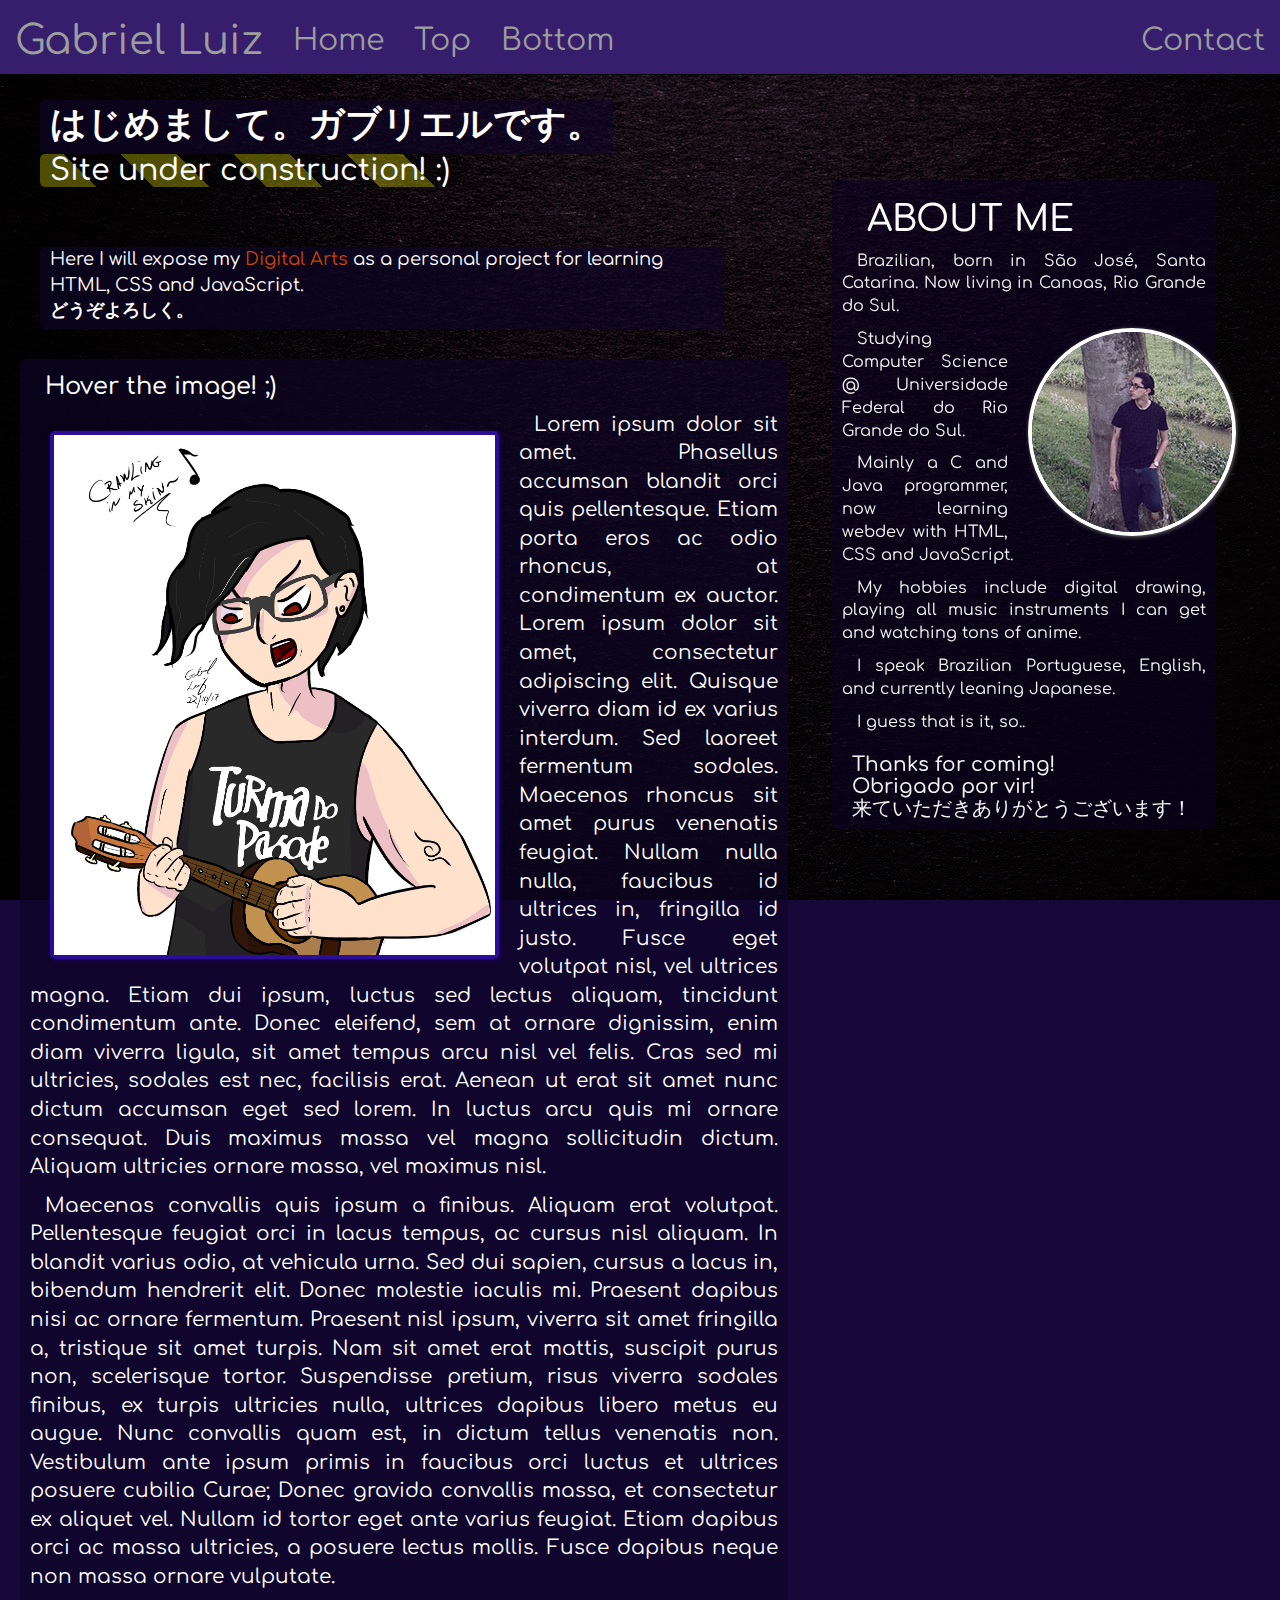
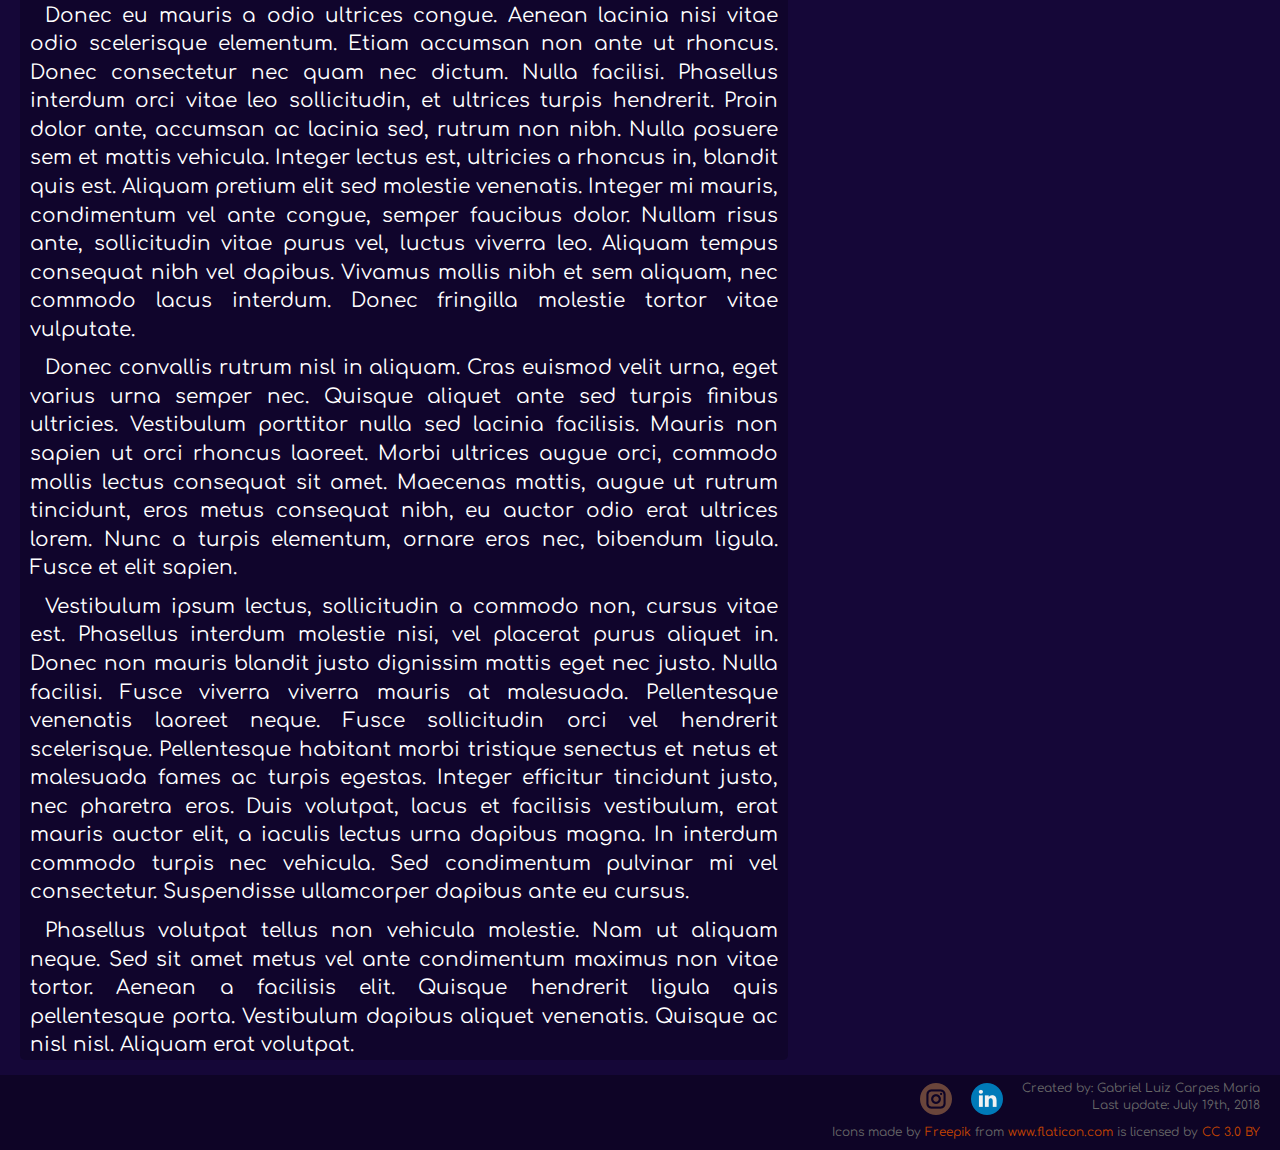
==== index.html @ d1d3d1ab "Added fade in to divs Added custom "Error 404" page Added scrolling effect to navbar buttons Added t" ====
<!DOCTYPE html>
<html>
<head id="top">
    <meta charset="utf-8"/>
    <title>Digital Art</title>
    <link rel="icon" href="images/wacom.png"/>
    <link rel="stylesheet" type="text/css" href="css/bootstrap.min.css"/>
    <link rel="stylesheet" type="text/css" href="css/estilo.css"/>
    <link href="https://fonts.googleapis.com/css?family=Comfortaa" rel="stylesheet">
    <script src="js/jquery-3.3.1.js"></script>
    <script src="js/jscript.js"></script>
</head>
<body>
  <nav class="nav navbar navbar-inverse navbar-fixed-top" role="navigation">
    <div class="container-fluid">
      <div class="navbar-header">
        <a class="navbar-brand" href="http://github.com/gabrielluizcm" target="_blank">Gabriel Luiz</a>
      </div>
      <ul class="nav navbar-nav">
        <li class="nav-item"><a href="index.html">Home</a></li>
        <li class="nav-item"><a href="#top">Top</a></li>
        <li class="nav-item"><a href="#footer">Bottom</a></li>
      </ul>
      <ul class="nav navbar-nav navbar-right">
        <li><a href="contact.html" target="_blank">Contact</a></li>
      </ul>
    </div>
  </nav>
    <div id="header">
    <h1><p><label title="Nice to meet you. I'm Gabriel.">はじめまして。ガブリエルです。</label></p></h1>
    <h2><p id="header">Site under construction! :)</p></h2>
        <main>
             <p>Here I will expose my <a href="https://en.wikipedia.org/wiki/Digital_art" title="Digital Art on Wikipedia" target="_blank">Digital Arts</a> as a personal project for learning HTML, CSS and JavaScript.<br/>
             <label title="Nice to meet you.">どうぞよろしく。</label></p>
        </main>
    </div>
    <div id="about">
        <h1>ABOUT ME</h1>
        <p>Brazilian, born in São José, Santa Catarina. Now living in Canoas, Rio Grande do Sul.</p>
        <figure>
            <img src="images/aboutme.jpg" alt="" align="right"/>
        </figure>
        <p>Studying Computer Science @ Universidade Federal do Rio Grande do Sul.</p>
        <p>Mainly a C and Java programmer, now learning webdev with HTML, CSS and JavaScript.</p>
        <p>My hobbies include digital drawing, playing all music instruments I can get and watching tons of anime.</p>
        <p>I speak Brazilian Portuguese, English, and currently leaning Japanese.</p>
        <p>I guess that is it, so..</p>
        <p><h2>Thanks for coming!<br/>
            Obrigado por vir!<br/>
            来ていただきありがとうございます！</h2></p>
    </div>
    <div id="body">
        <h3>Hover the image! ;)</h3>
        <div>
        <a href="#"><figure class="bodyimages">
            <img src="images/cavaco60.jpg" alt=""/>
            <figcaption>This is my favorite one, although I still don't know how to draw bodies the right way, I feel like it really describes me. I usually wear black or greyscale clothes, but I really am the funny guy of the group who plays heavier songs like Linkin Park with samba rhythm and always makes "dad jokes". Also I have more tattoos now than on the image. And more ear piercings too.</figcaption>
        </figure></a>
        </div>
        <p>Lorem ipsum dolor sit amet. Phasellus accumsan blandit orci quis pellentesque. Etiam porta eros ac odio rhoncus, at condimentum ex auctor. Lorem ipsum dolor sit amet, consectetur adipiscing elit. Quisque viverra diam id ex varius interdum. Sed laoreet fermentum sodales. Maecenas rhoncus sit amet purus venenatis feugiat. Nullam nulla nulla, faucibus id ultrices in, fringilla id justo. Fusce eget volutpat nisl, vel ultrices magna. Etiam dui ipsum, luctus sed lectus aliquam, tincidunt condimentum ante. Donec eleifend, sem at ornare dignissim, enim diam viverra ligula, sit amet tempus arcu nisl vel felis. Cras sed mi ultricies, sodales est nec, facilisis erat. Aenean ut erat sit amet nunc dictum accumsan eget sed lorem. In luctus arcu quis mi ornare consequat. Duis maximus massa vel magna sollicitudin dictum. Aliquam ultricies ornare massa, vel maximus nisl.</p>

        <p>Maecenas convallis quis ipsum a finibus. Aliquam erat volutpat. Pellentesque feugiat orci in lacus tempus, ac cursus nisl aliquam. In blandit varius odio, at vehicula urna. Sed dui sapien, cursus a lacus in, bibendum hendrerit elit. Donec molestie iaculis mi. Praesent dapibus nisi ac ornare fermentum. Praesent nisl ipsum, viverra sit amet fringilla a, tristique sit amet turpis. Nam sit amet erat mattis, suscipit purus non, scelerisque tortor. Suspendisse pretium, risus viverra sodales finibus, ex turpis ultricies nulla, ultrices dapibus libero metus eu augue. Nunc convallis quam est, in dictum tellus venenatis non. Vestibulum ante ipsum primis in faucibus orci luctus et ultrices posuere cubilia Curae; Donec gravida convallis massa, et consectetur ex aliquet vel. Nullam id tortor eget ante varius feugiat. Etiam dapibus orci ac massa ultricies, a posuere lectus mollis. Fusce dapibus neque non massa ornare vulputate.</p>

        <p>Donec eu mauris a odio ultrices congue. Aenean lacinia nisi vitae odio scelerisque elementum. Etiam accumsan non ante ut rhoncus. Donec consectetur nec quam nec dictum. Nulla facilisi. Phasellus interdum orci vitae leo sollicitudin, et ultrices turpis hendrerit. Proin dolor ante, accumsan ac lacinia sed, rutrum non nibh. Nulla posuere sem et mattis vehicula. Integer lectus est, ultricies a rhoncus in, blandit quis est. Aliquam pretium elit sed molestie venenatis. Integer mi mauris, condimentum vel ante congue, semper faucibus dolor. Nullam risus ante, sollicitudin vitae purus vel, luctus viverra leo. Aliquam tempus consequat nibh vel dapibus. Vivamus mollis nibh et sem aliquam, nec commodo lacus interdum. Donec fringilla molestie tortor vitae vulputate.</p>

        <p>Donec convallis rutrum nisl in aliquam. Cras euismod velit urna, eget varius urna semper nec. Quisque aliquet ante sed turpis finibus ultricies. Vestibulum porttitor nulla sed lacinia facilisis. Mauris non sapien ut orci rhoncus laoreet. Morbi ultrices augue orci, commodo mollis lectus consequat sit amet. Maecenas mattis, augue ut rutrum tincidunt, eros metus consequat nibh, eu auctor odio erat ultrices lorem. Nunc a turpis elementum, ornare eros nec, bibendum ligula. Fusce et elit sapien.</p>

        <p>Vestibulum ipsum lectus, sollicitudin a commodo non, cursus vitae est. Phasellus interdum molestie nisi, vel placerat purus aliquet in. Donec non mauris blandit justo dignissim mattis eget nec justo. Nulla facilisi. Fusce viverra viverra mauris at malesuada. Pellentesque venenatis laoreet neque. Fusce sollicitudin orci vel hendrerit scelerisque. Pellentesque habitant morbi tristique senectus et netus et malesuada fames ac turpis egestas. Integer efficitur tincidunt justo, nec pharetra eros. Duis volutpat, lacus et facilisis vestibulum, erat mauris auctor elit, a iaculis lectus urna dapibus magna. In interdum commodo turpis nec vehicula. Sed condimentum pulvinar mi vel consectetur. Suspendisse ullamcorper dapibus ante eu cursus.</p>

        <p>Phasellus volutpat tellus non vehicula molestie. Nam ut aliquam neque. Sed sit amet metus vel ante condimentum maximus non vitae tortor. Aenean a facilisis elit. Quisque hendrerit ligula quis pellentesque porta. Vestibulum dapibus aliquet venenatis. Quisque ac nisl nisl. Aliquam erat volutpat.</p>


    </div>
</body>
<footer id="footer">
    <p>
        <a href="http://instagram.com/naooanjo" title="Instagram" target="_blank"><img src="images/instagram.png" alt=""/></a>
        <a href="https://www.linkedin.com/in/gabriel-luiz-carpes-maria-2b5616152/" title="LinkedIn" target="_blank"><img src="images/linkedin.png" alt=""/></a>
        Created by: Gabriel Luiz Carpes Maria<br/>
        Last update: July 19th, 2018
    </p>
    <p>
        Icons made by <a href="http://www.freepik.com" title="Freepik">Freepik</a> from <a href="https://www.flaticon.com/" title="Flaticon">www.flaticon.com</a> is licensed by <a href="http://creativecommons.org/licenses/by/3.0/" title="Creative Commons BY 3.0" target="_blank">CC 3.0 BY</a>
    </p>
</footer>
</html>
---- css/estilo.css ----
@charset "UTF-8";

:root
{
  --aboutsize: 16px;
  --abouth2: 20px;
  --topabout: 20%;
  --paddingtop: 10%;
  --paddingright: 35%;
  --paddingbottom: 8%;
  --paddingleft: 10%;
}
/*Base styling for all HTML pages*/
body
{
    position: relative;
    top: 80px;
    background-image: url(../images/background.jpg);
    background-attachment: fixed;
    background-color: #150738;
    margin: 0px;
    font-family: 'Comfortaa', sans-serif;
}

nav.navbar
{
    min-height: 75px;
    background-color: #361e6c;
    -webkit-transition: all 0.4s ease;
    transition: all 0.4s ease;
    font-size: 30px;
    padding-top: 16px;
}

nav.navbar.shrink
{
    padding-top: 0px;
    min-height: 35px;
    font-size: 16px;
}

a.navbar-brand
{
    font-size: 40px;
    -webkit-transition: all 0.4s ease;
    transition: all 0.4s ease;
}

a.navbar-brand.shrink
{
    padding-top: 15px;
    font-size: 20px;
}

a:link
{
    color: #c64500;
}

a:hover
{
    color: #910101;
}

a:visited
{
    color: #a30059;
}

div#header
{
    font-size: 18px;
    text-indent: justify;
    margin-left: 20px;
    padding-left: 20px;
    color: white;
    max-width: 55%;
}

div#header h1
{
    line-height: normal;
    margin-bottom: -30px;
    color: white;
}

div#header h2
{
    margin-bottom: 50px;
    color: white
}

div#header p
{
    padding-left: 10px;
    padding-right: 10px;
    background-color: rgba(14, 4, 38, 0.65);
    display: inline-block;
    border-radius: 5px;
    animation-name: headerfadein;
    animation-duration: 2s;
}

div#header p#header
{
  position: relative;
  background: repeating-linear-gradient(
    45deg,
    rgba(255, 255, 0, 0.3) 0px,
    rgba(255, 255, 0, 0.3) 40px,
    rgba(0, 0, 0, 0.3) 40px,
    rgba(0, 0, 0, 0.3) 80px
  );
  animation: menatwork 5s infinite, headerfadein 2s;
}

@keyframes headerfadein
{
    0%
    {
      opacity: 0;
    }
    100%
    {
      opacity: 1;
    }
}

@keyframes menatwork {
    0%
    {
      top: 10px;
    }
    50%
    {
      top: 50px;
    }
    100%
    {
      top: 10px;
    }
}

div#body
{
    border-radius: 5px;
    padding-left: 10px;
    padding-right: 10px;
    margin-left: 20px;
    color: white;
    font-size: 20px;
    text-indent: 15px;
    text-align: justify;
    width: 60%;
    background-color: rgba(14, 4, 38, 0.65);
    animation: bodyfadein 4s;
}

@keyframes bodyfadein
{
    0%
    {
      opacity: 0;
    }
    25%
    {
      opacity: 0;
    }
    50%
    {
      opacity: 1;
    }
}

div#body h3
{
    padding-top: 15px;
}

@media (max-height: 768px)
{
   :root
   {
     --aboutsize: 12px;
     --abouth2: 16px;
     --topabout: 13%;
     --paddingtop: 10%;
     --paddingright: 35%;
     --paddingbottom: 8%;
     --paddingleft: 10%;
   }
}

div#about
{
    border-radius: 5px;
    max-width: 30%;
    text-align: justify;
    font-size: var(--aboutsize);
    color: whitesmoke;
    position: fixed;
    padding-left: 10px;
    padding-right: 10px;
    top: var(--topabout);
    left: 65%;
    background-color: rgba(11, 1, 33, 0.6);
    animation: aboutfadein 5s;
}

@keyframes aboutfadein
{
    0%
    {
      opacity: 0;
    }
    40%
    {
      opacity: 0;
    }
    60%
    {
      opacity: 1;
    }
}

div#about p
{
    text-indent: 15px;
}

div#about h2
{
    padding-left: 10px;
    font-size: var(--abouth2);
}

div#about h1
{
    text-indent: 25px;
    color: white;
}

div#about img
{
    margin-left: 20px;
    margin-right: -30px;
    z-index: 1;
    float: right;
    border: 4px solid white;
    border-radius: 50%;
    box-shadow: 1px 1px 4px dimgrey;
}

figure.bodyimages
{
    float: left;
    margin: 20px;
    position: relative;
    max-height: 60%;
    max-width: 60%;
    border: 4px solid #2b0d99;
    border-radius: 5px;
    box-shadow: 1px 1px 4px #1b0766;
}

figure.bodyimages img
{
    width: 100%;
    height: 100%;
    margin-left: -15px;
}

figure.bodyimages figcaption
{
    opacity: 0;
    position: absolute;
    top: 0px;
    padding-left: 5px;
    padding-right: 5px;
    background-color: rgba(0, 0, 0, 0.7);
    color: white;
    text-indent: justify;
    height: 100%;
    width: 100%;
    box-sizing: border-box;
    transition: opacity 1s;
}

figure.bodyimages:hover figcaption
{
    opacity: 1;
}

footer
{
    height: 75px;
    padding-top: 5px;
    padding-right: 20px;
    color: dimgrey;
    font-size: 12px;
    text-align: right;
    background-color: rgb(14, 4, 38);
    animation: bodyfadein 4s;
    margin-top: 15px;
}

footer img
{
    margin-right: 15px;
    margin-bottom: -20px;
    transition: 0.2s;
}

footer img:hover
{
  transform: scale(1.2);
}

/*Styling for 404 custom page*/
footer.error
{
    position: fixed;
    bottom: 0px;
    width: 100%;
    height: 75px;
    animation: bodyfadein 1s;
}

div#sitrep
{
  position: relative;
  width: 80%;
  padding: 10% 35% 8% 10%;
  margin: auto;
  margin-top: 15px;
  border: 5px solid #140438;
  border-radius: 5px;
  background: repeating-linear-gradient(
    135deg,
    rgba(255, 255, 0, 0.3) 0px,
    rgba(255, 255, 0, 0.3) 40px,
    rgba(0, 0, 0, 0.3) 40px,
    rgba(0, 0, 0, 0.3) 80px
  );
  text-align: center;
  color: white;
  font-size: 20px;
  text-indent: 15px;
  animation: bodyfadein 2s;
}

div#sitrep img
{
  position: absolute;
  border: 5px solid #140438;
  border-radius: 50%;
  float: right;
  transform: scale(0.6);
}
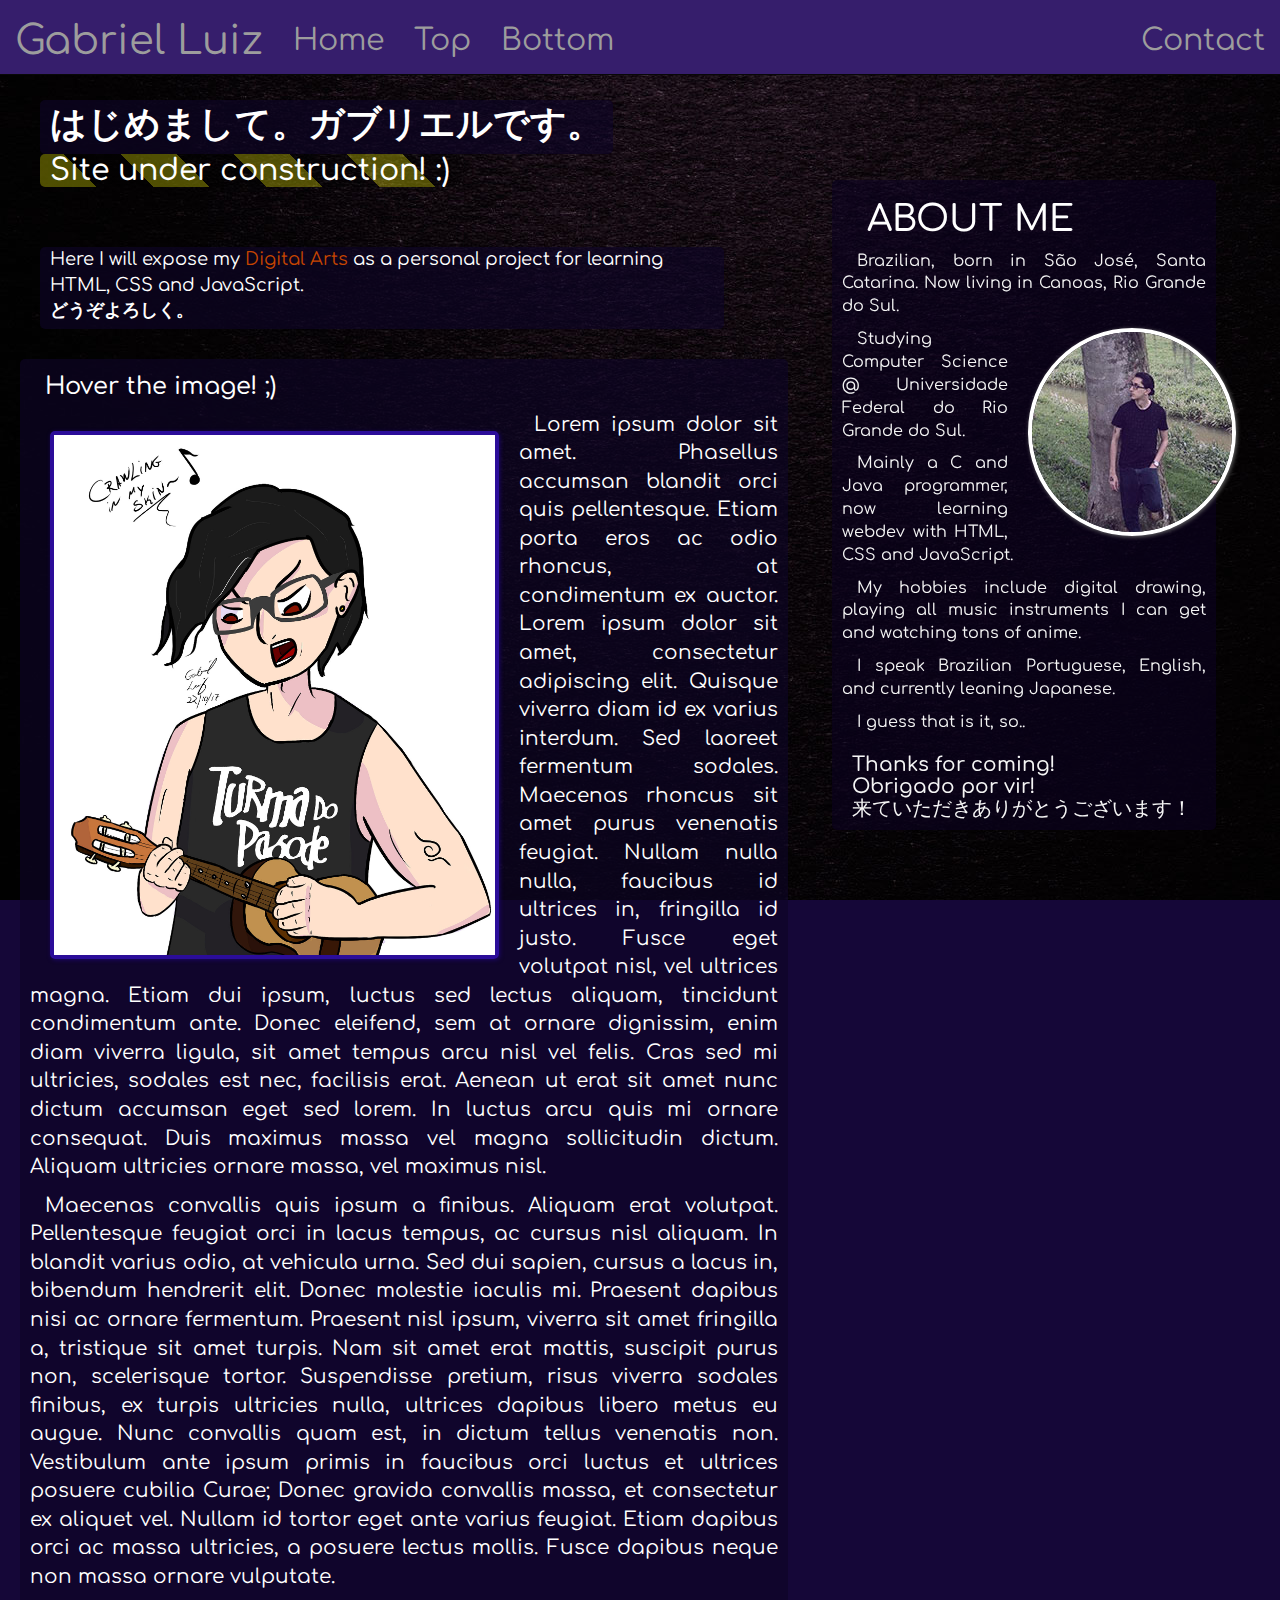
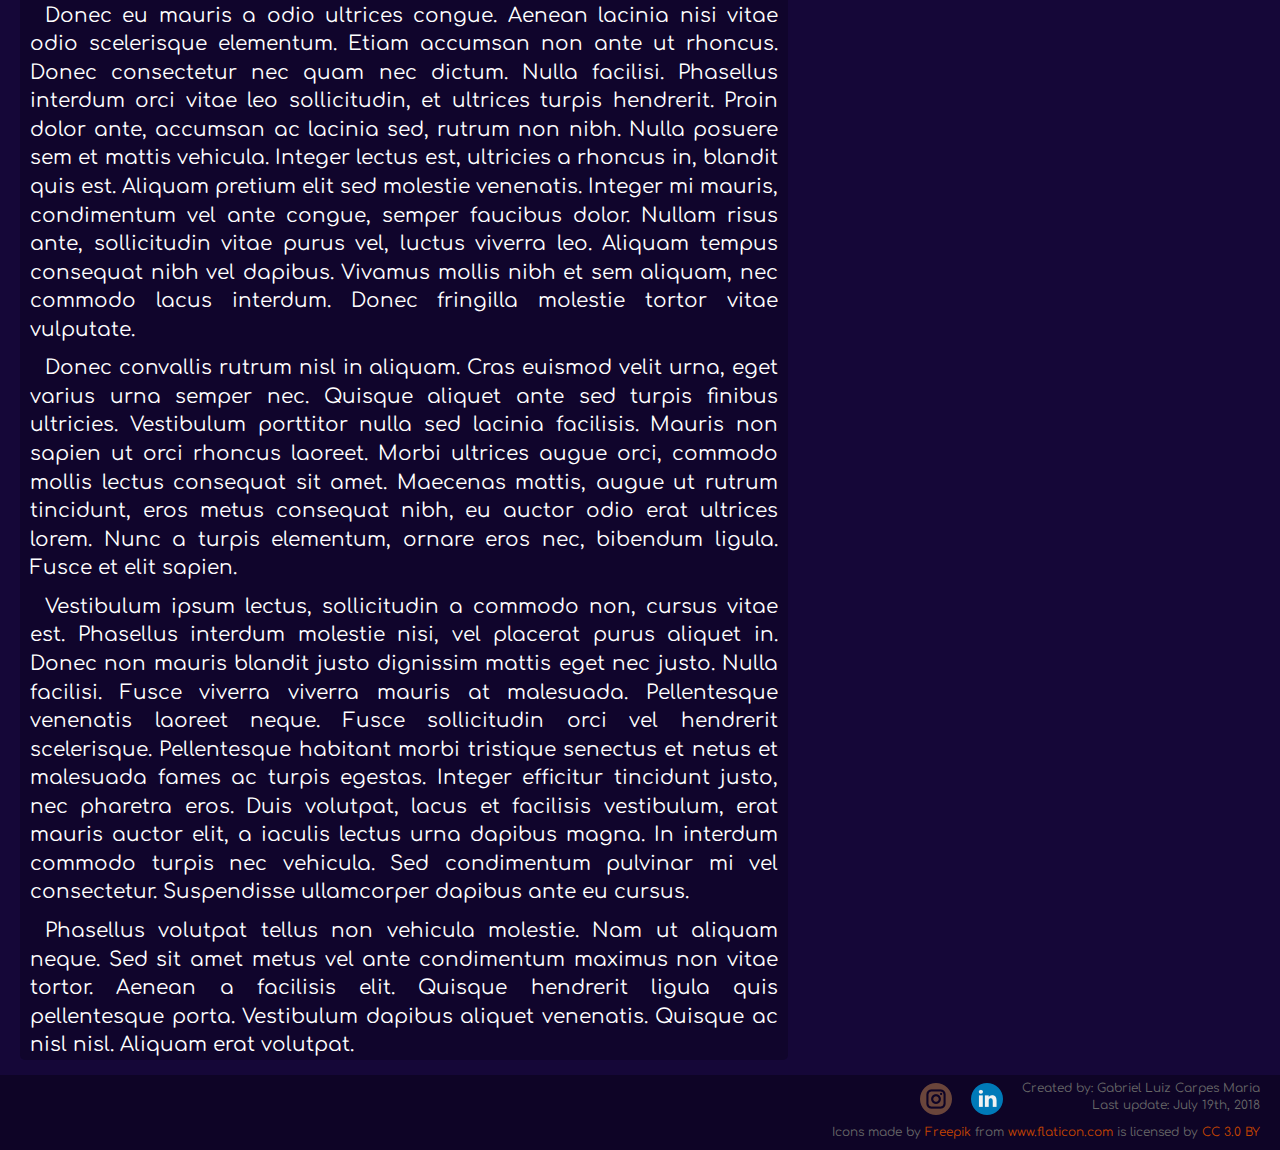
==== commit 7b7416ea: "Added title to the GitHub navbar link" ====
--- a/index.html
+++ b/index.html
@@ -14,7 +14,7 @@
   <nav class="nav navbar navbar-inverse navbar-fixed-top" role="navigation">
     <div class="container-fluid">
       <div class="navbar-header">
-        <a class="navbar-brand" href="http://github.com/gabrielluizcm" target="_blank">Gabriel Luiz</a>
+        <a class="navbar-brand" href="http://github.com/gabrielluizcm" target="_blank" title="Visit my GitHub!">Gabriel Luiz</a>
       </div>
       <ul class="nav navbar-nav">
         <li class="nav-item"><a href="index.html">Home</a></li>
@@ -22,7 +22,7 @@
         <li class="nav-item"><a href="#footer">Bottom</a></li>
       </ul>
       <ul class="nav navbar-nav navbar-right">
-        <li><a href="contact.html" target="_blank">Contact</a></li>
+        <li><a href="contact.html">Contact</a></li>
       </ul>
     </div>
   </nav>
--- a/css/estilo.css
+++ b/css/estilo.css
@@ -5,10 +5,13 @@
   --aboutsize: 16px;
   --abouth2: 20px;
   --topabout: 20%;
+  --scaleimage: 1;
+  --marginleft: 20px;
   --paddingtop: 10%;
   --paddingright: 35%;
   --paddingbottom: 8%;
   --paddingleft: 10%;
+  --paddingabout: 10px;
 }
 /*Base styling for all HTML pages*/
 body
@@ -188,6 +191,9 @@
      --paddingright: 35%;
      --paddingbottom: 8%;
      --paddingleft: 10%;
+     --scaleimage: 0.85;
+     --marginleft: 0px;
+     --paddingabout: 30px;
    }
 }
 
@@ -200,7 +206,7 @@
     color: whitesmoke;
     position: fixed;
     padding-left: 10px;
-    padding-right: 10px;
+    padding-right: var(--paddingabout);
     top: var(--topabout);
     left: 65%;
     background-color: rgba(11, 1, 33, 0.6);
@@ -242,9 +248,9 @@
 
 div#about img
 {
-    margin-left: 20px;
+    transform: scale(var(--scaleimage));
+    margin-left: var(--marginleft);
     margin-right: -30px;
-    z-index: 1;
     float: right;
     border: 4px solid white;
     border-radius: 50%;
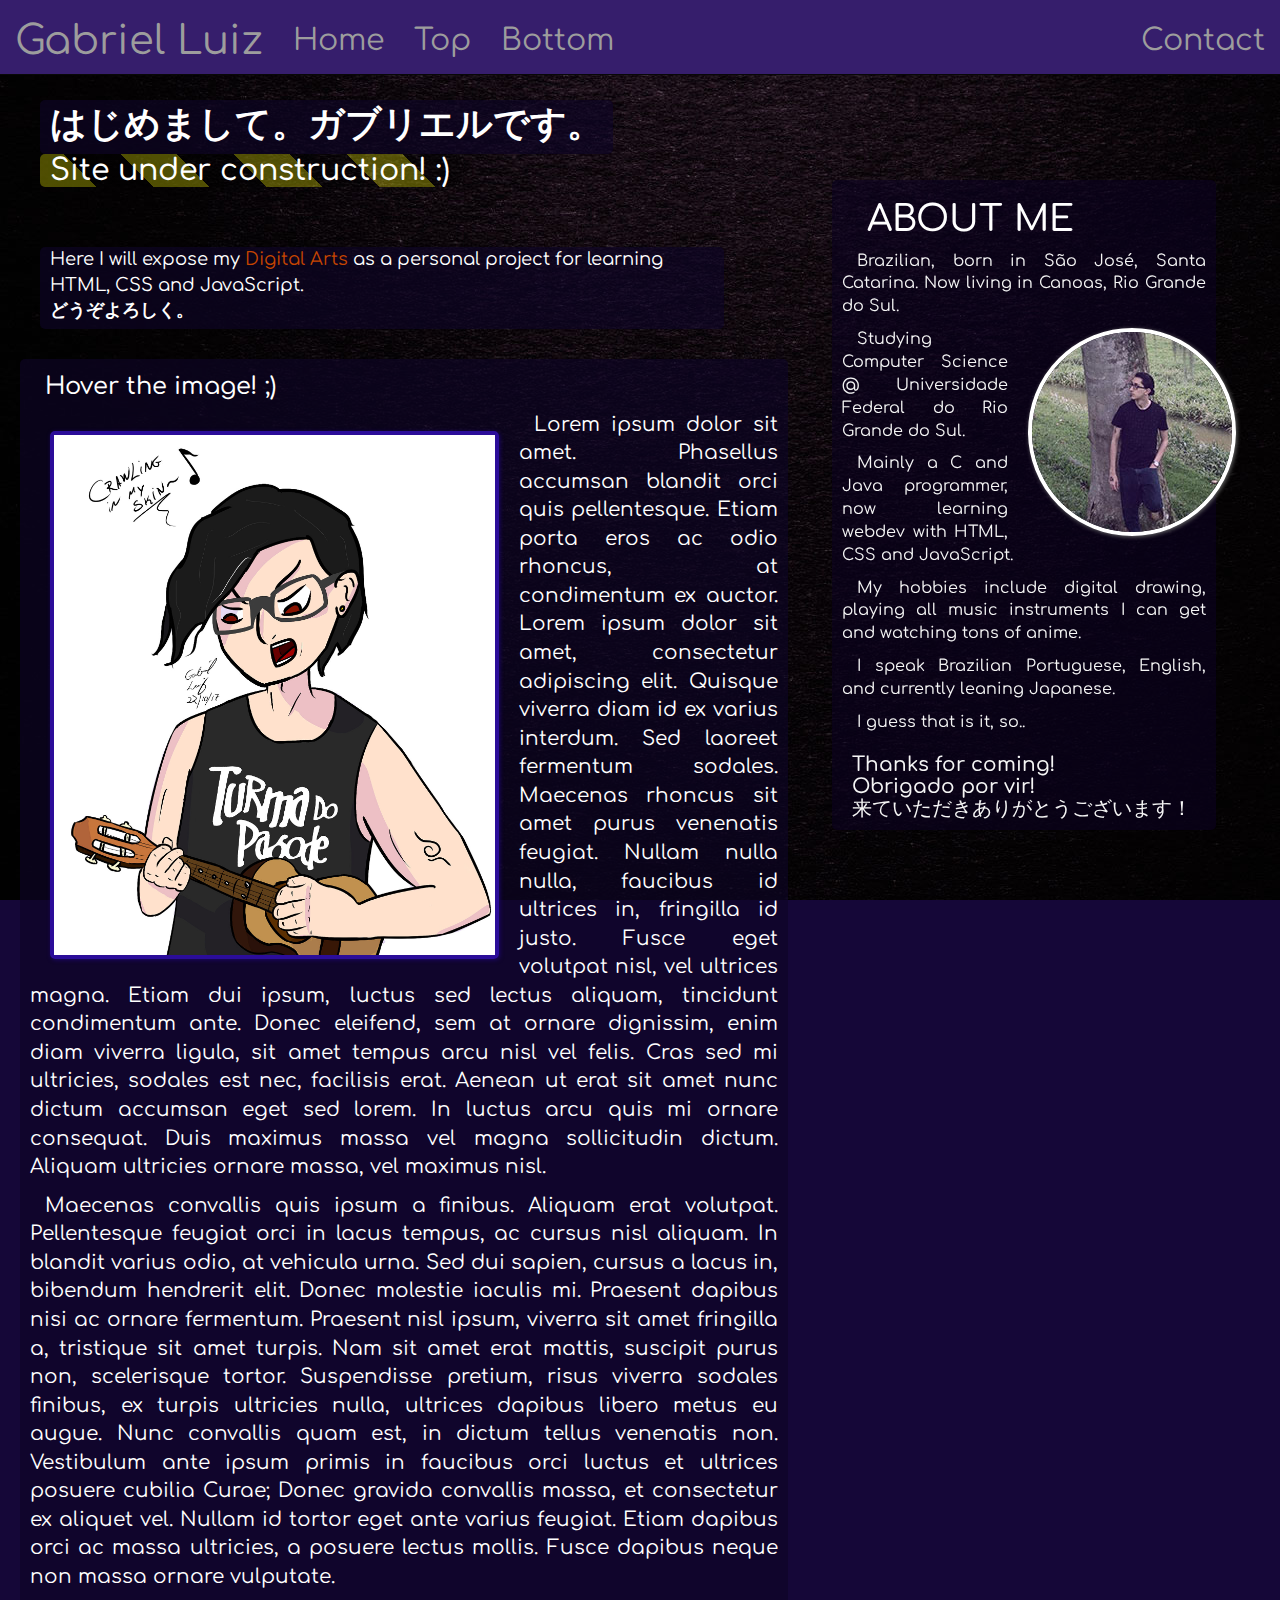
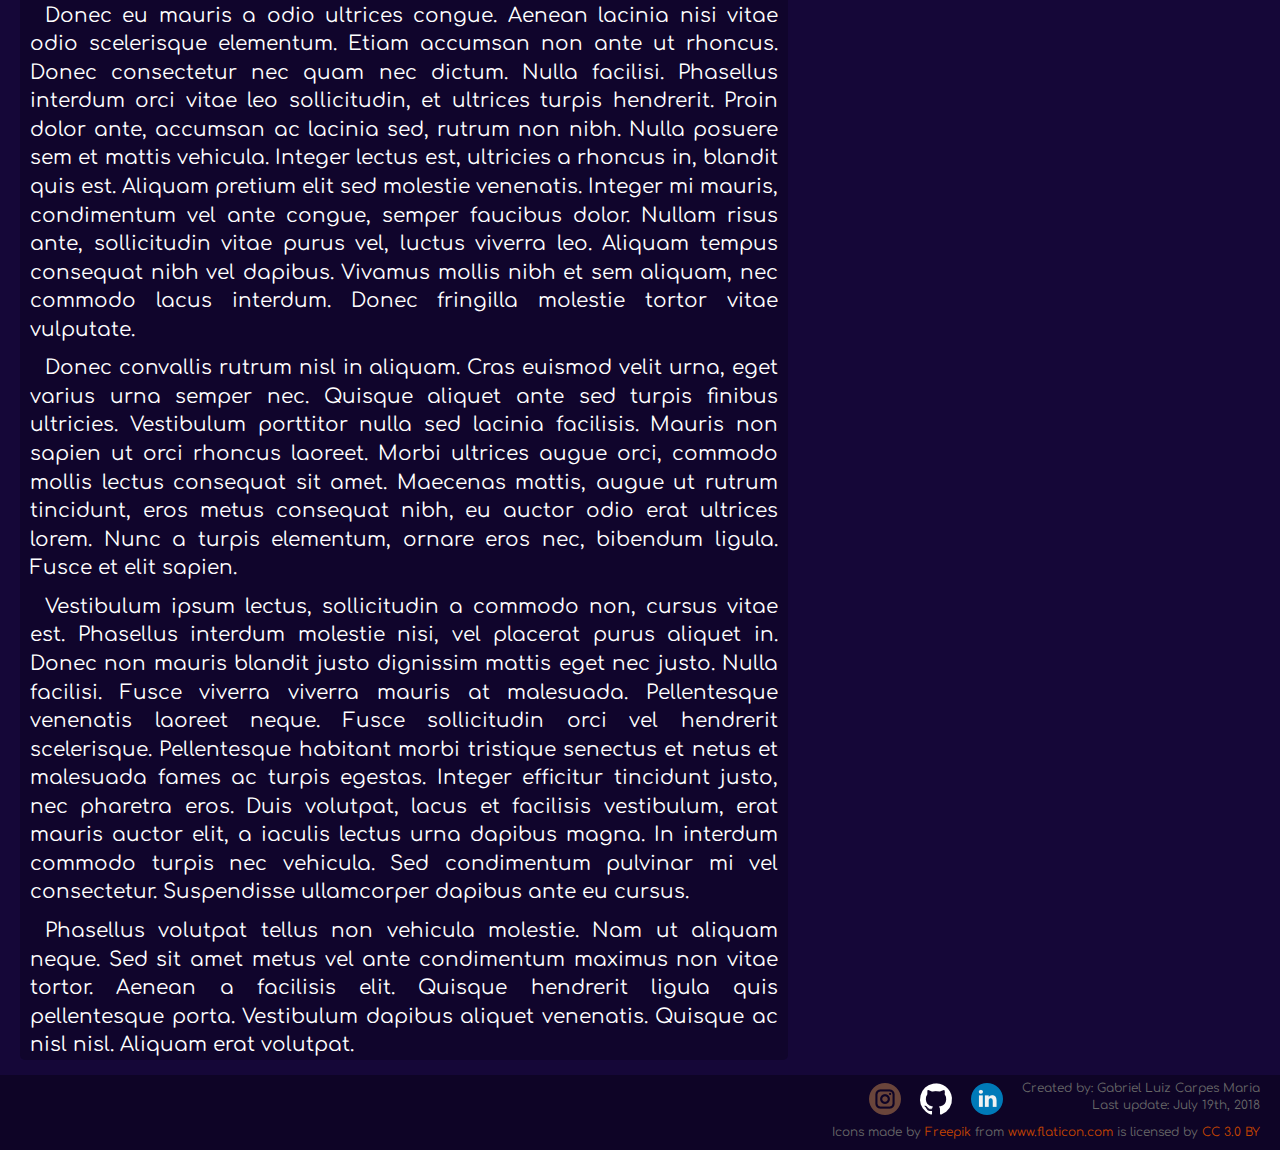
==== commit 1f58ae7e: "Added GitHub buttom at footer" ====
--- a/index.html
+++ b/index.html
@@ -75,6 +75,7 @@
 <footer id="footer">
     <p>
         <a href="http://instagram.com/naooanjo" title="Instagram" target="_blank"><img src="images/instagram.png" alt=""/></a>
+        <a href="https://github.com/gabrielluizcm" target="_blank" title="GitHub"><img src="images/github.png" alt=""/></a>
         <a href="https://www.linkedin.com/in/gabriel-luiz-carpes-maria-2b5616152/" title="LinkedIn" target="_blank"><img src="images/linkedin.png" alt=""/></a>
         Created by: Gabriel Luiz Carpes Maria<br/>
         Last update: July 19th, 2018
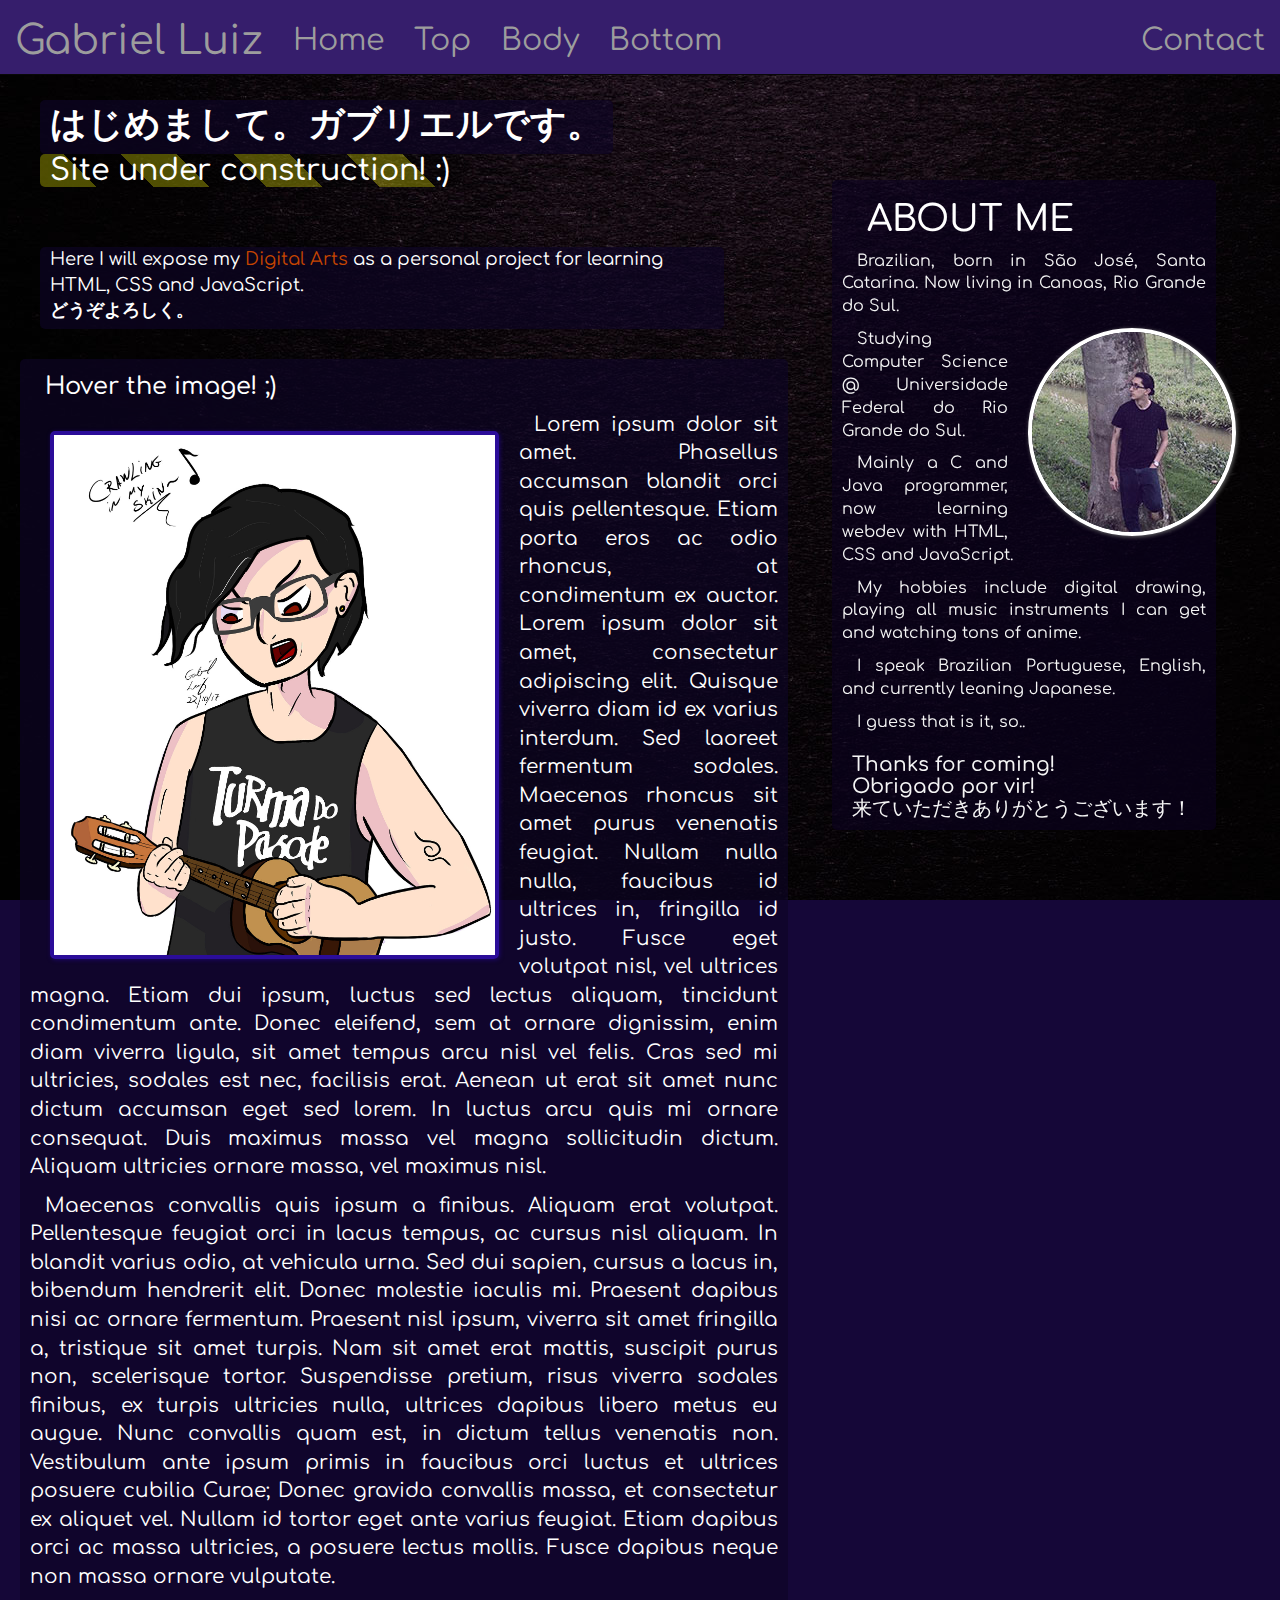
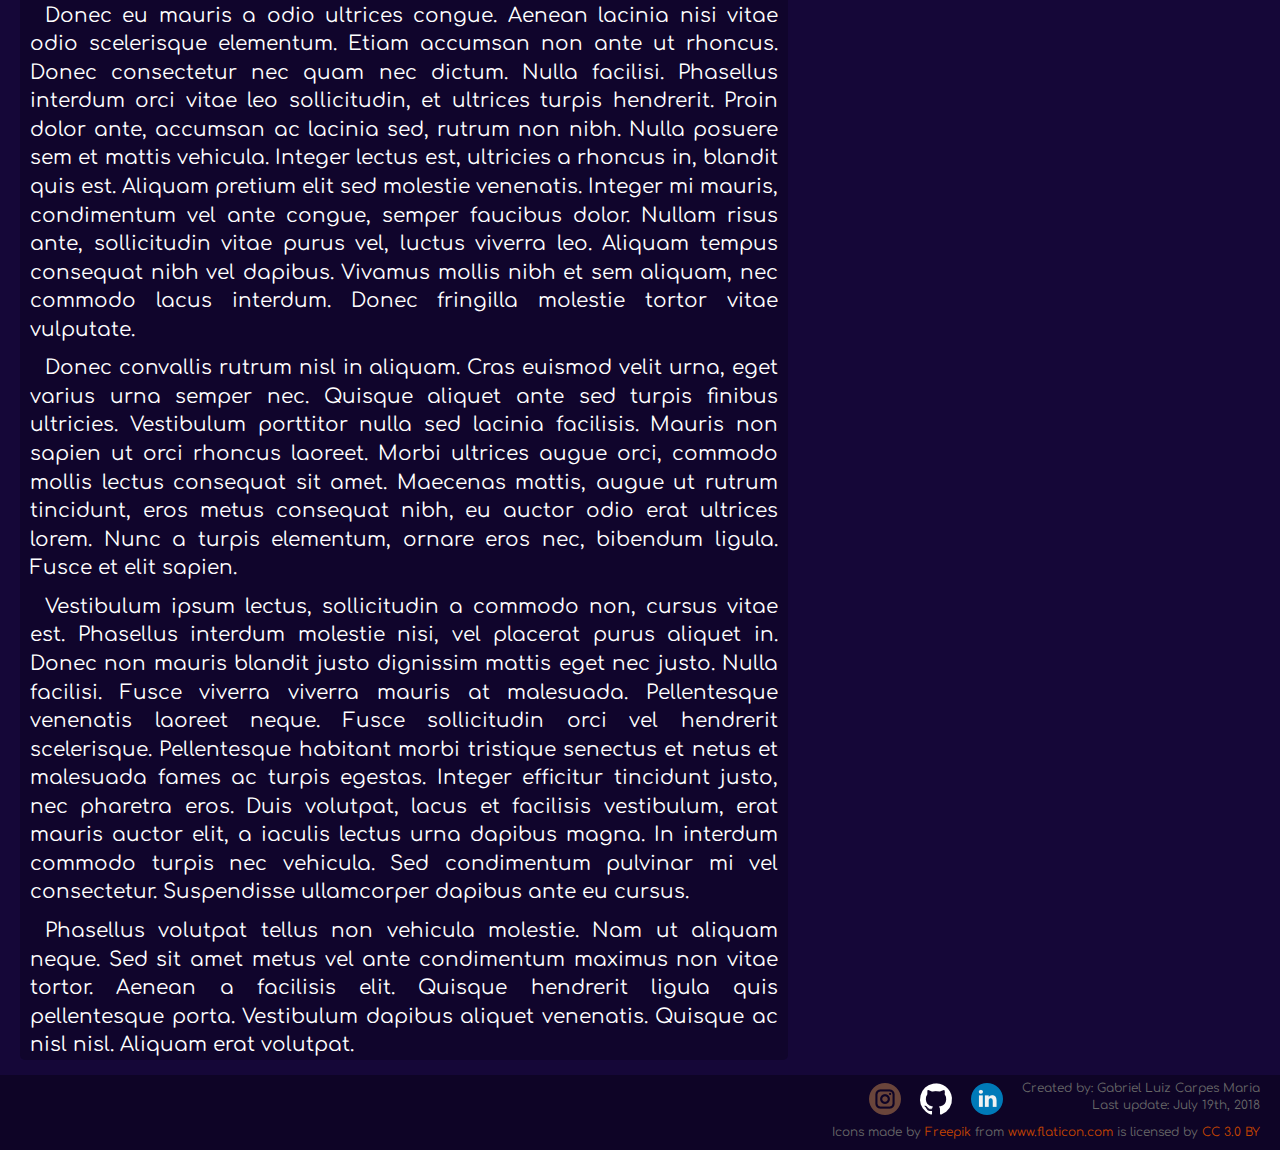
==== commit e846bb26: "minor changes" ====
--- a/index.html
+++ b/index.html
@@ -1,5 +1,5 @@
 <!DOCTYPE html>
-<html>
+<html lang="en">
 <head id="top">
     <meta charset="utf-8"/>
     <title>Digital Art</title>
@@ -7,6 +7,7 @@
     <link rel="stylesheet" type="text/css" href="css/bootstrap.min.css"/>
     <link rel="stylesheet" type="text/css" href="css/estilo.css"/>
     <link href="https://fonts.googleapis.com/css?family=Comfortaa" rel="stylesheet">
+    <script src="js/bootstrap.min.js"></script>
     <script src="js/jquery-3.3.1.js"></script>
     <script src="js/jscript.js"></script>
 </head>
@@ -19,6 +20,7 @@
       <ul class="nav navbar-nav">
         <li class="nav-item"><a href="index.html">Home</a></li>
         <li class="nav-item"><a href="#top">Top</a></li>
+        <li class="nav-item"><a href="#pseudobody">Body</a></li>
         <li class="nav-item"><a href="#footer">Bottom</a></li>
       </ul>
       <ul class="nav navbar-nav navbar-right">
@@ -31,7 +33,7 @@
     <h2><p id="header">Site under construction! :)</p></h2>
         <main>
              <p>Here I will expose my <a href="https://en.wikipedia.org/wiki/Digital_art" title="Digital Art on Wikipedia" target="_blank">Digital Arts</a> as a personal project for learning HTML, CSS and JavaScript.<br/>
-             <label title="Nice to meet you.">どうぞよろしく。</label></p>
+             <label title="Nice to meet you." id="pseudobody">どうぞよろしく。</label></p>
         </main>
     </div>
     <div id="about">
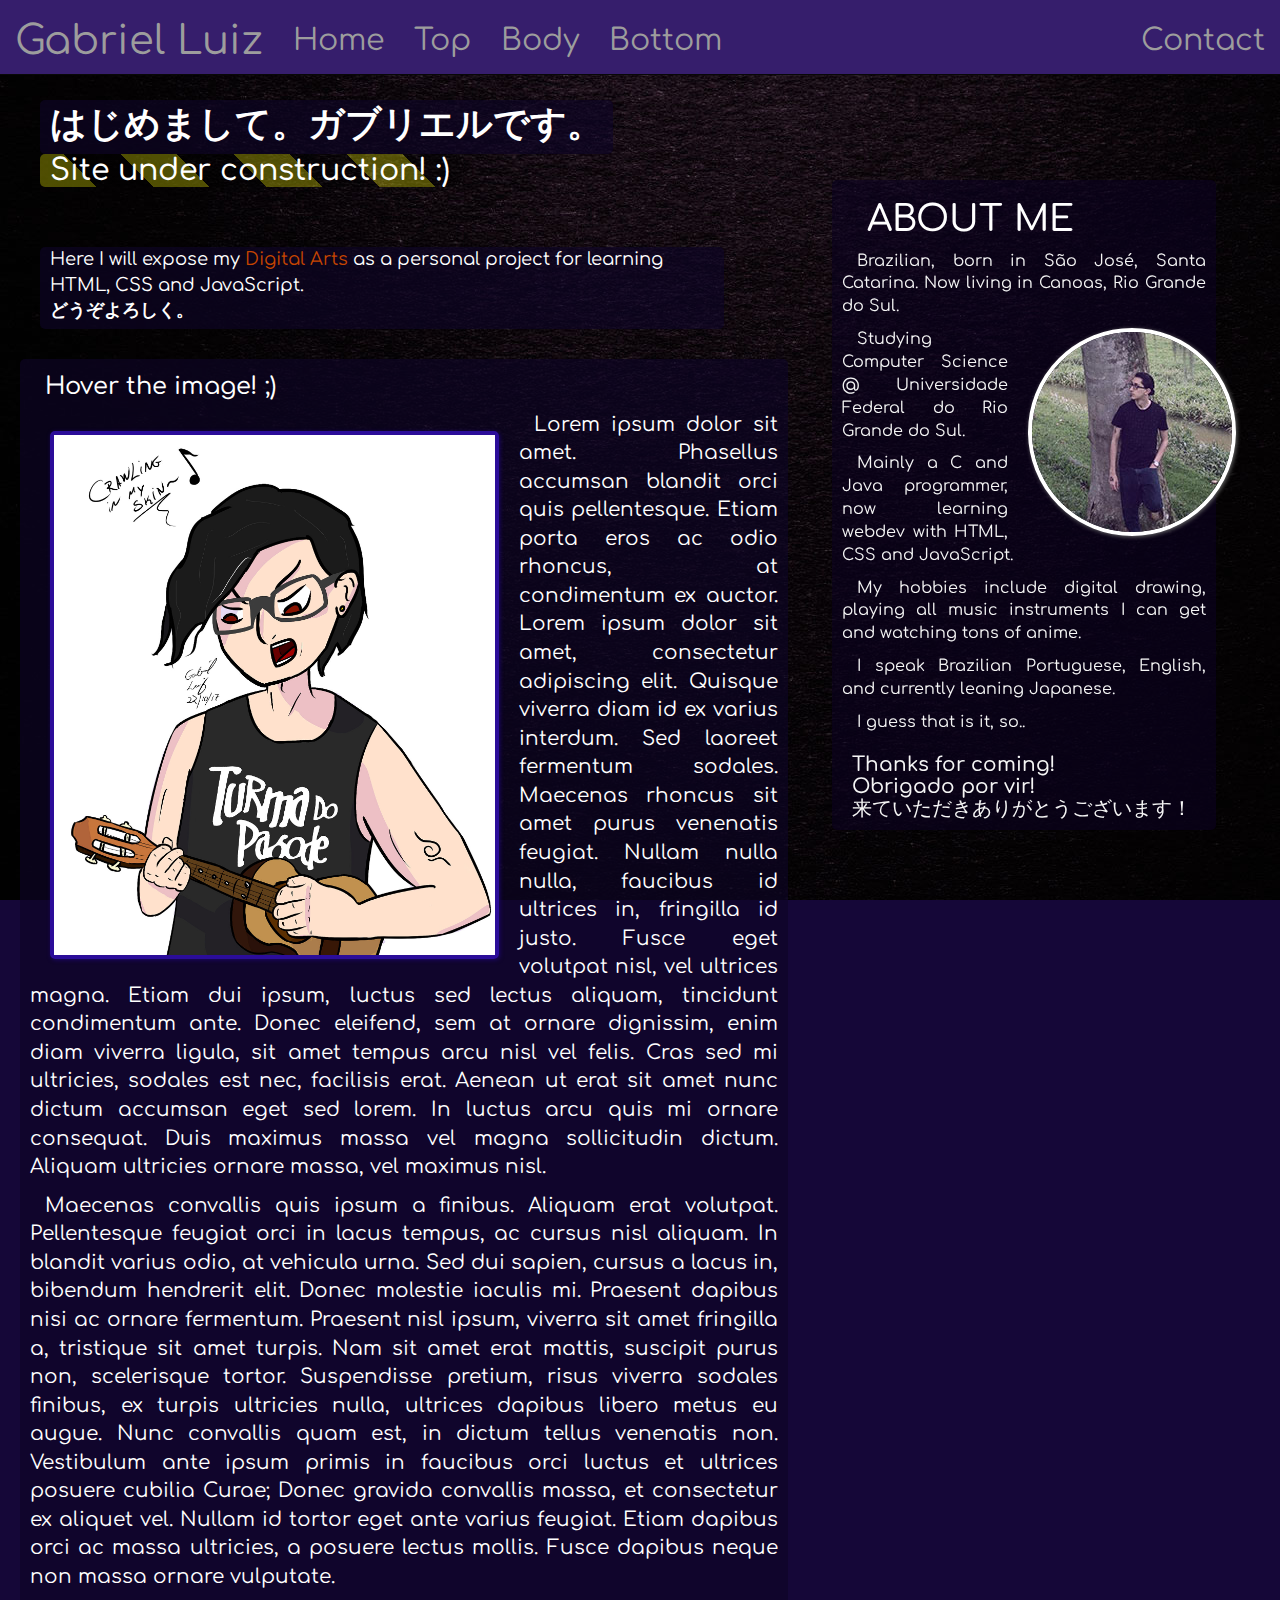
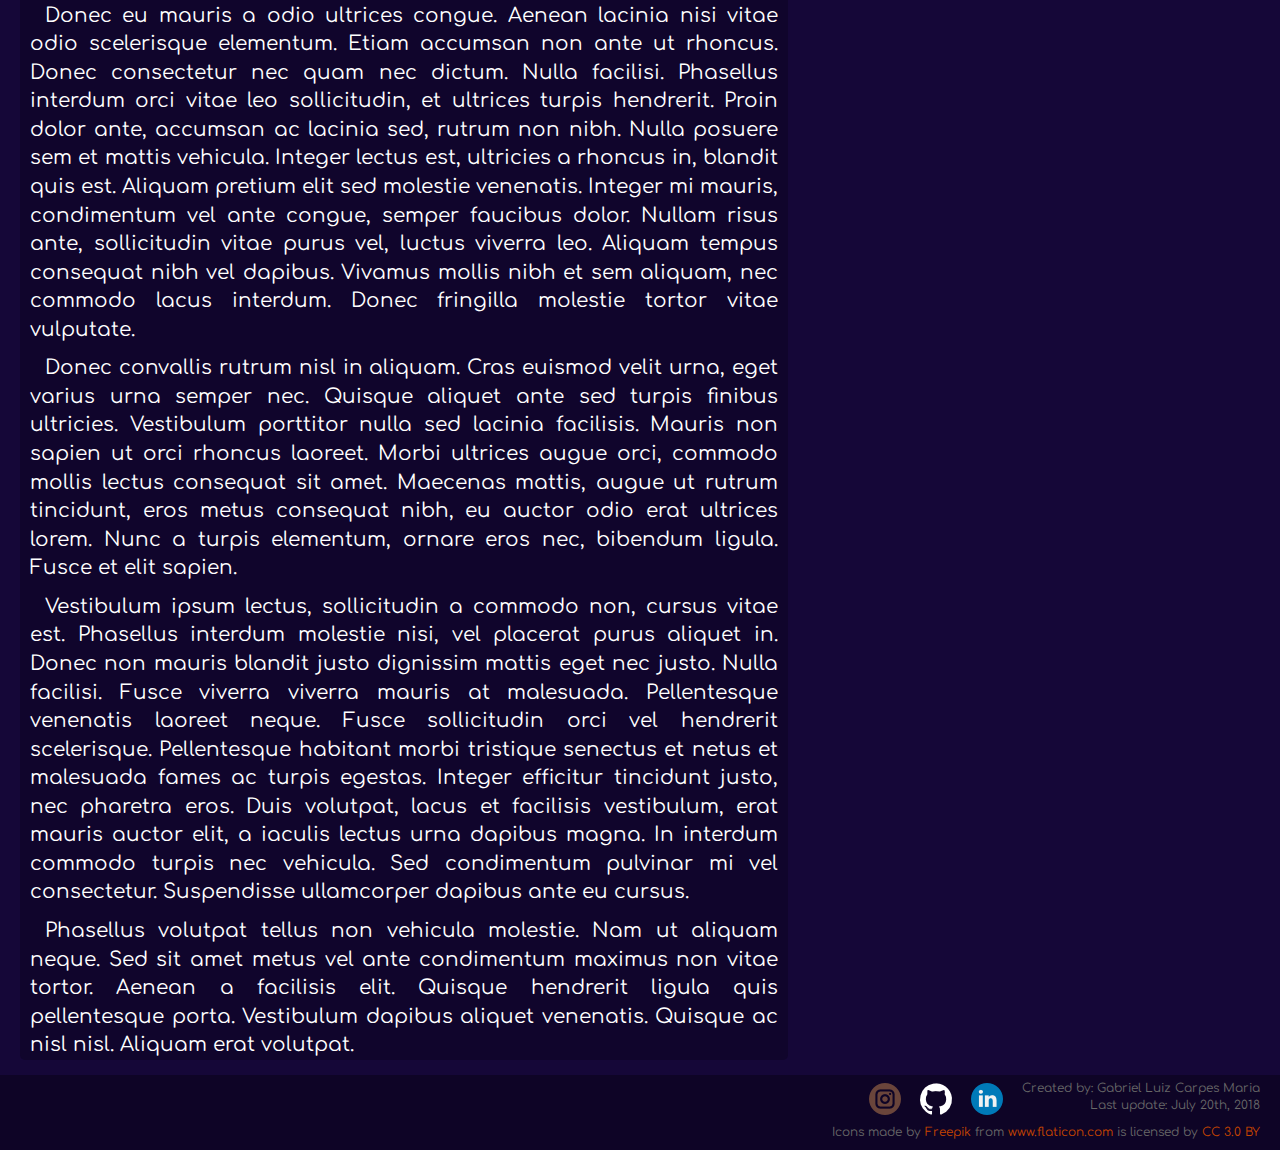
==== commit 8a705a7a: "minor changes" ====
--- a/index.html
+++ b/index.html
@@ -80,7 +80,7 @@
         <a href="https://github.com/gabrielluizcm" target="_blank" title="GitHub"><img src="images/github.png" alt=""/></a>
         <a href="https://www.linkedin.com/in/gabriel-luiz-carpes-maria-2b5616152/" title="LinkedIn" target="_blank"><img src="images/linkedin.png" alt=""/></a>
         Created by: Gabriel Luiz Carpes Maria<br/>
-        Last update: July 19th, 2018
+        Last update: July 20th, 2018
     </p>
     <p>
         Icons made by <a href="http://www.freepik.com" title="Freepik">Freepik</a> from <a href="https://www.flaticon.com/" title="Flaticon">www.flaticon.com</a> is licensed by <a href="http://creativecommons.org/licenses/by/3.0/" title="Creative Commons BY 3.0" target="_blank">CC 3.0 BY</a>
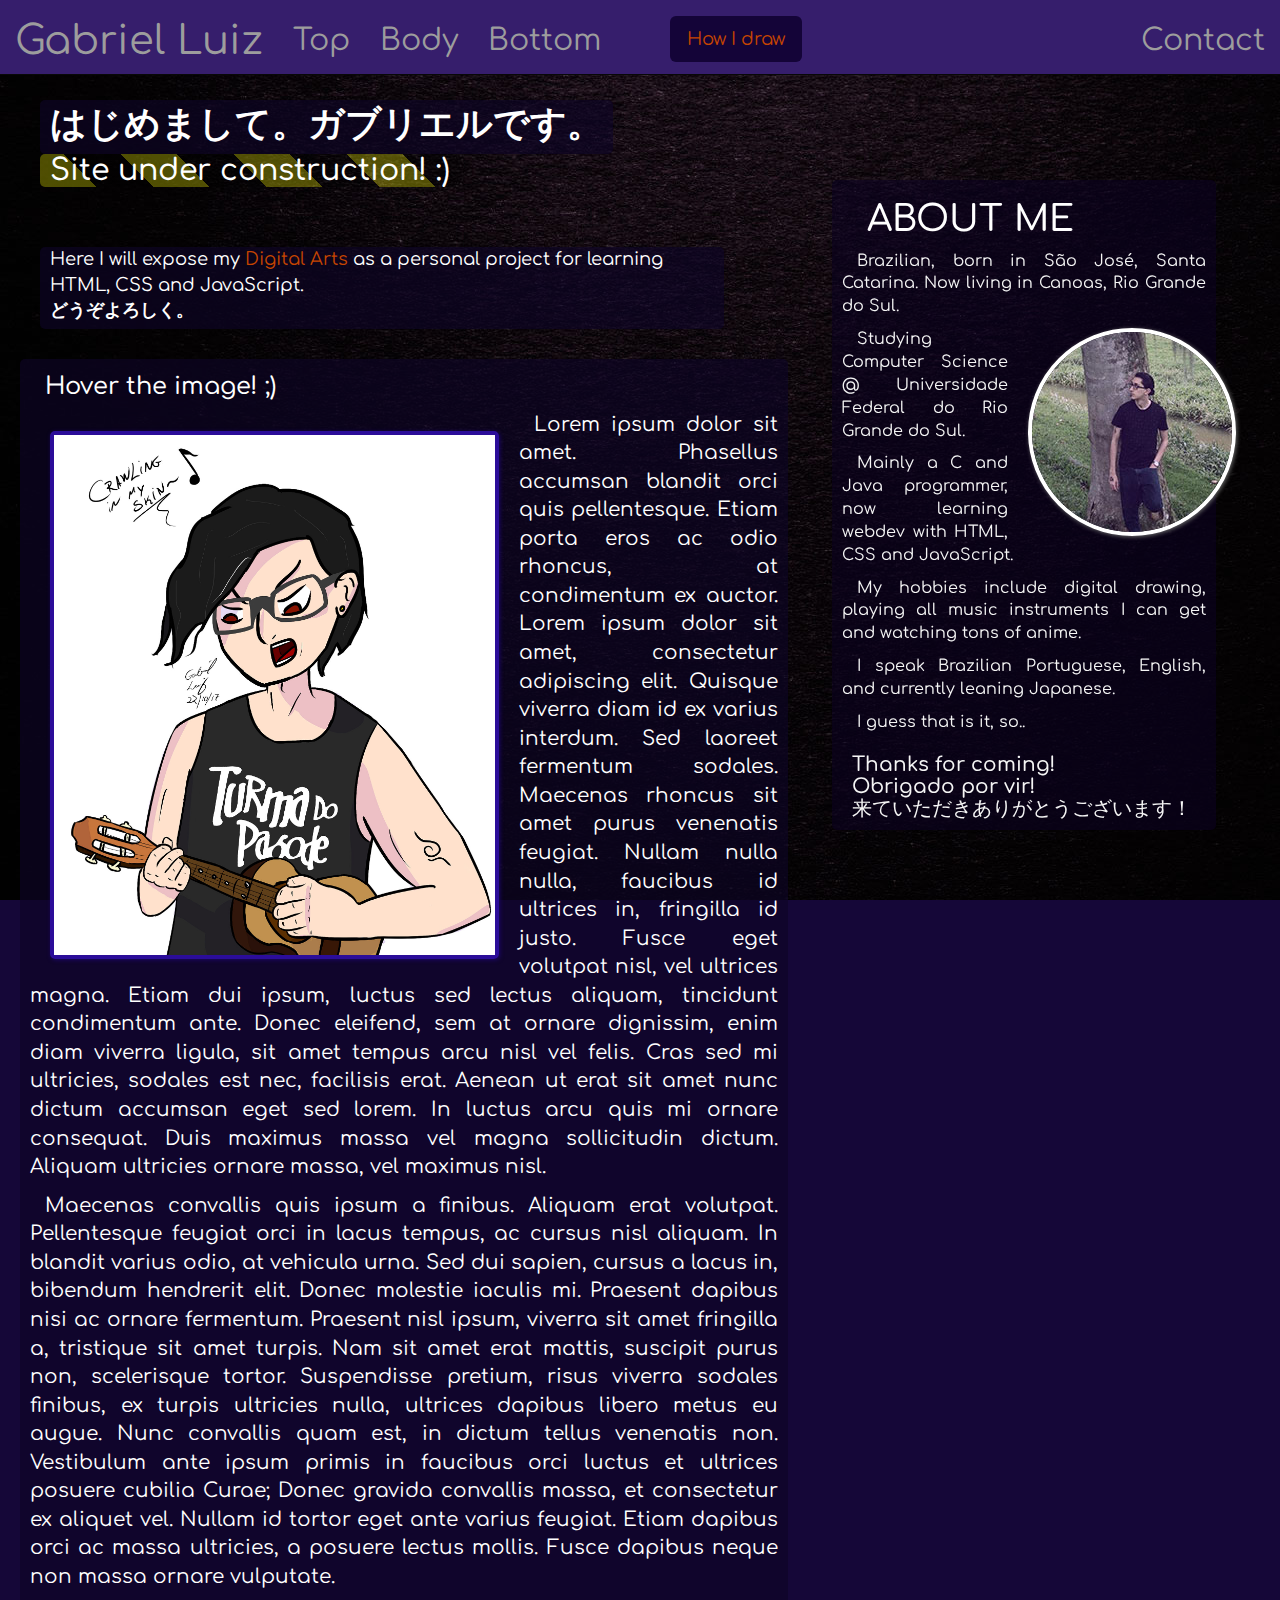
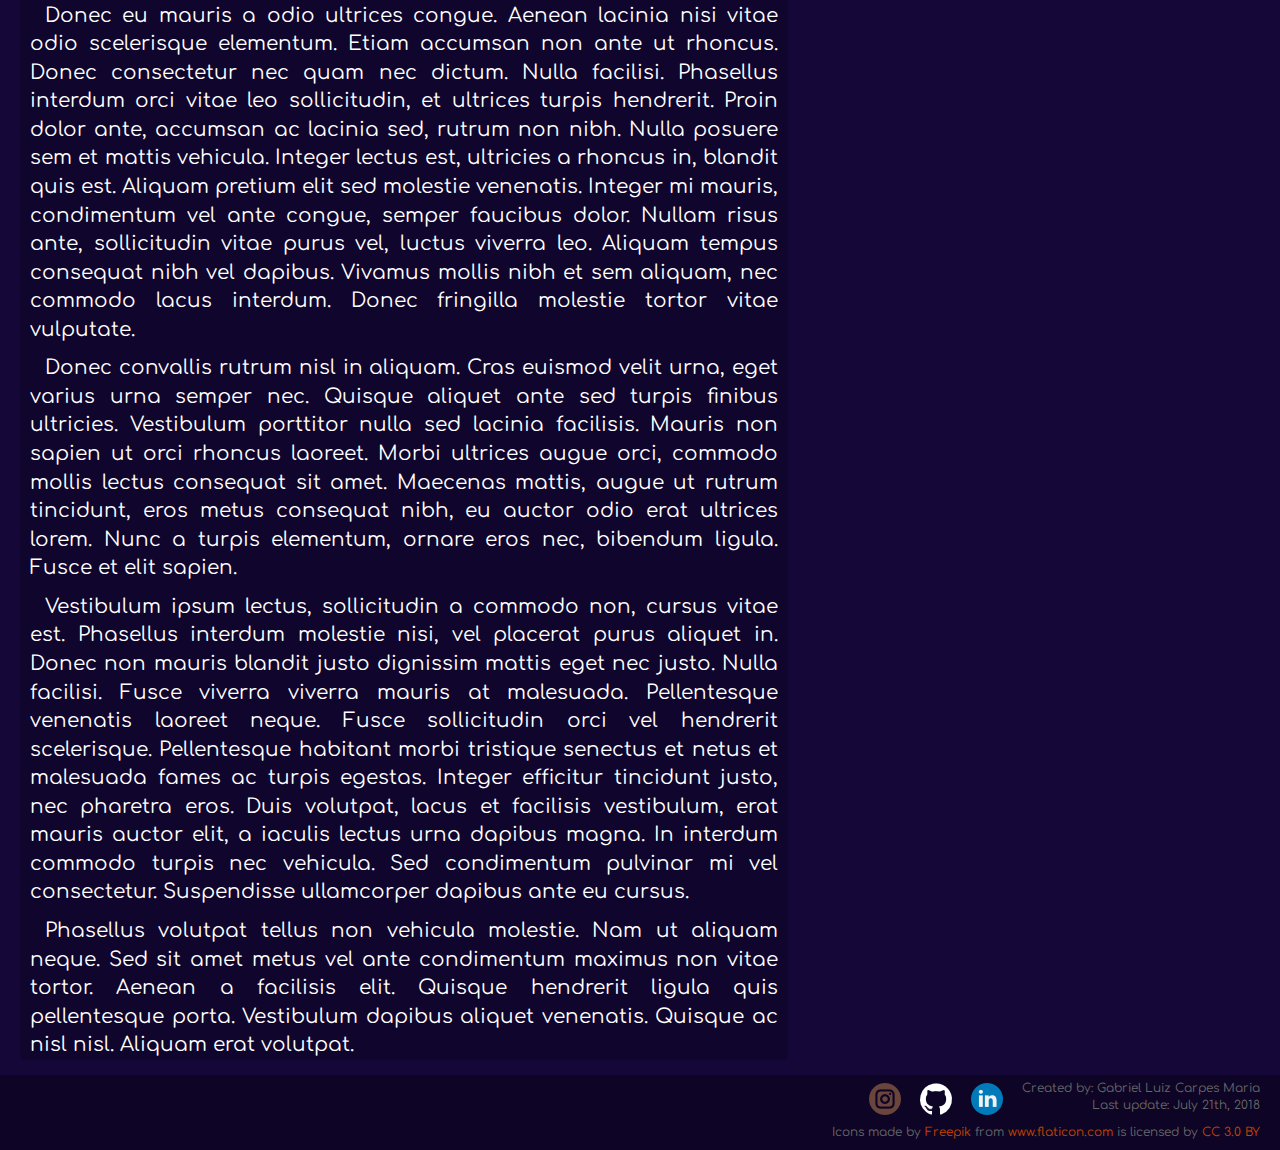
==== commit c5a82e24: "Added "How I Draw" section Added email system through "Contact" section" ====
--- a/index.html
+++ b/index.html
@@ -7,24 +7,21 @@
     <link rel="stylesheet" type="text/css" href="css/bootstrap.min.css"/>
     <link rel="stylesheet" type="text/css" href="css/estilo.css"/>
     <link href="https://fonts.googleapis.com/css?family=Comfortaa" rel="stylesheet">
-    <script src="js/bootstrap.min.js"></script>
-    <script src="js/jquery-3.3.1.js"></script>
-    <script src="js/jscript.js"></script>
 </head>
 <body>
   <nav class="nav navbar navbar-inverse navbar-fixed-top" role="navigation">
     <div class="container-fluid">
       <div class="navbar-header">
-        <a class="navbar-brand" href="http://github.com/gabrielluizcm" target="_blank" title="Visit my GitHub!">Gabriel Luiz</a>
+        <a class="navbar-brand" href="index.html">Gabriel Luiz</a>
       </div>
       <ul class="nav navbar-nav">
-        <li class="nav-item"><a href="index.html">Home</a></li>
         <li class="nav-item"><a href="#top">Top</a></li>
         <li class="nav-item"><a href="#pseudobody">Body</a></li>
         <li class="nav-item"><a href="#footer">Bottom</a></li>
       </ul>
+      <button id="how" class="btn btn-lg">How I draw</button>
       <ul class="nav navbar-nav navbar-right">
-        <li><a href="contact.html">Contact</a></li>
+        <li><a href="contact.php">Contact</a></li>
       </ul>
     </div>
   </nav>
@@ -51,10 +48,24 @@
             Obrigado por vir!<br/>
             来ていただきありがとうございます！</h2></p>
     </div>
+    <div id="modalHow" class="modal">
+      <div class="modalContent">
+        <div class="modalHeader">
+          <span class="close">&times;</span>
+          <h2>How I draw</h2>
+        </div>
+        <div class="modalBody">
+          <p>I draw using a Small <a href="https://www.wacom.com/pt-br/products/one-by-wacom" target="_blank">Wacom One</a> for hardware.</p>
+          <a href="https://pt.aliexpress.com/item/One-by-Wacom-CTL-471-Graphic-Drawing-Digital-Tablet-1024-Pressure-Levels/32823817854.html" target="_blank"><img src="images/wacom.jpg" alt="Picture of a person drawing on an tablet" title="Image from Amazon @ https://pt.aliexpress.com/item/One-by-Wacom-CTL-471-Graphic-Drawing-Digital-Tablet-1024-Pressure-Levels/32823817854.html"/></a>
+          <p>As for software, the older drawings were made on <a href="https://www.systemax.jp/en/sai/" target="_blank">Paint Tool Sai</a>, but now I am migrating to <a href="https://krita.org/" target="_blank">Krita</a>.</p>
+          <p>The main reasons are that Krita is a free program, and compatible with Windows, MacOS and Linux. As I'm mainly working on Ubuntu right now, I needed an editor that runs on it.</p>
+        </div>
+      </div>
+    </div>
     <div id="body">
         <h3>Hover the image! ;)</h3>
         <div>
-        <a href="#"><figure class="bodyimages">
+        <a href="cavaco.html"><figure class="bodyimages">
             <img src="images/cavaco60.jpg" alt=""/>
             <figcaption>This is my favorite one, although I still don't know how to draw bodies the right way, I feel like it really describes me. I usually wear black or greyscale clothes, but I really am the funny guy of the group who plays heavier songs like Linkin Park with samba rhythm and always makes "dad jokes". Also I have more tattoos now than on the image. And more ear piercings too.</figcaption>
         </figure></a>
@@ -73,6 +84,9 @@
 
 
     </div>
+    <script src="js/bootstrap.min.js"></script>
+    <script src="js/jquery-3.3.1.js"></script>
+    <script src="js/jscript.js"></script>
 </body>
 <footer id="footer">
     <p>
@@ -80,7 +94,7 @@
         <a href="https://github.com/gabrielluizcm" target="_blank" title="GitHub"><img src="images/github.png" alt=""/></a>
         <a href="https://www.linkedin.com/in/gabriel-luiz-carpes-maria-2b5616152/" title="LinkedIn" target="_blank"><img src="images/linkedin.png" alt=""/></a>
         Created by: Gabriel Luiz Carpes Maria<br/>
-        Last update: July 20th, 2018
+        Last update: July 21th, 2018
     </p>
     <p>
         Icons made by <a href="http://www.freepik.com" title="Freepik">Freepik</a> from <a href="https://www.flaticon.com/" title="Flaticon">www.flaticon.com</a> is licensed by <a href="http://creativecommons.org/licenses/by/3.0/" title="Creative Commons BY 3.0" target="_blank">CC 3.0 BY</a>
--- a/css/estilo.css
+++ b/css/estilo.css
@@ -12,6 +12,10 @@
   --paddingbottom: 8%;
   --paddingleft: 10%;
   --paddingabout: 10px;
+  --marginwacom: -2em;
+  --heightsitre: 480px;
+  --topsitrep: 0px;
+  --fontsizesitrep: 20px;
 }
 /*Base styling for all HTML pages*/
 body
@@ -40,6 +44,131 @@
     padding-top: 0px;
     min-height: 35px;
     font-size: 16px;
+}
+
+button#how {
+  background-color: #140438;
+  color: #c64500;
+  margin-left: 3em;
+
+  -webkit-transition: all .3s ease-in-out;
+  -moz-transition: all .3s ease-in-out;
+  -o-transition: all .3s ease-in-out;
+  -ms-transition: all .3s ease-in-out;
+  transition: all .3s ease-in-out;
+}
+
+button#how:hover {
+  background-color: #4a3381;
+  color: #f66111;
+  -webkit-transition: all .3s ease-in-out;
+  -moz-transition: all .3s ease-in-out;
+  -o-transition: all .3s ease-in-out;
+  -ms-transition: all .3s ease-in-out;
+  transition: all .3s ease-in-out;
+}
+
+button.btn
+{
+  margin-top: 10px;
+}
+
+button.btn-lg
+{
+  margin-top: 0px;
+}
+
+/* The Modal (background) */
+.modal
+{
+    display: none; /* Hidden by default */
+    position: fixed; /* Stay in place */
+    z-index: 1; /* Sit on top */
+    left: 0;
+    top: 0;
+    width: 100%; /* Full width */
+    height: 100%; /* Full height */
+    overflow: auto; /* Enable scroll if needed */
+    background-color: rgb(0,0,0); /* Fallback color */
+    background-color: rgba(0,0,0,0.4); /* Black w/ opacity */
+}
+
+/* Modal Content/Box */
+.modalContent
+{
+    background-color: #140438;
+    position: relative;
+    margin: 10em auto;
+    padding: 0;
+    border: 1px solid #361e6c;
+    width: 80%;
+    box-shadow: 0 4px 8px 0 rgba(0,0,0,0.2),0 6px 20px 0 rgba(0,0,0,0.19);
+    animation-name: animatetop;
+    animation-duration: 0.4s;
+    min-height: 350px;
+}
+
+/* Add Animation */
+@keyframes animatetop
+{
+    from {top: -300px;opacity: 0;}
+    to {top: 0;opacity: 1;}
+}
+
+/* The Close Button */
+.close
+{
+    color: white;
+    float: right;
+    font-size: 28px;
+    font-weight: bold;
+}
+
+.close:hover,
+.close:focus
+{
+    color: black;
+    text-decoration: none;
+    cursor: pointer;
+}
+
+/* Modal Header */
+.modalHeader
+{
+    padding: 2px 16px;
+    background-color: #4a3381;
+    color: white;
+}
+
+/* Modal Body */
+.modalBody
+{
+  padding: 1em 2em 1em 2em;
+  color: white;
+  font-size: 18px;
+}
+
+.modalBody img
+{
+  margin-top: var(--marginwacom);
+  height: 100%;
+  position: relative;
+  float: right;
+  display: block;
+  border: 4px solid #2b0d99;
+  border-radius: 50%;
+  box-shadow: 1px 1px 4px #1b0766;
+}
+
+@media (max-width: 1024px)
+{
+  :root
+  {
+    --marginwacom: 0em;
+    --topsitrep: 30px;
+    --heightsitrep: 450px;
+    --fontsizesitrep: 16px;
+  }
 }
 
 a.navbar-brand
@@ -322,7 +451,7 @@
   transform: scale(1.2);
 }
 
-/*Styling for 404 custom page*/
+/*Styling for 404 custom page and contact.php*/
 footer.error
 {
     position: fixed;
@@ -332,15 +461,27 @@
     animation: bodyfadein 1s;
 }
 
-div#sitrep
-{
+div.sitrep
+{
+  top: var(--topsitrep);
+  height: var(--heightsitrep);
   position: relative;
   width: 80%;
-  padding: 10% 35% 8% 10%;
+  padding: 8% 35% 8% 10%;
   margin: auto;
   margin-top: 15px;
   border: 5px solid #140438;
   border-radius: 5px;
+  background-color: rgba(0, 0, 0, 0.5);
+  text-align: center;
+  color: white;
+  font-size: var(--fontsizesitrep);
+  text-indent: 15px;
+  animation: bodyfadein 2s;
+}
+
+div.sitrep#notfound
+{
   background: repeating-linear-gradient(
     135deg,
     rgba(255, 255, 0, 0.3) 0px,
@@ -348,18 +489,83 @@
     rgba(0, 0, 0, 0.3) 40px,
     rgba(0, 0, 0, 0.3) 80px
   );
-  text-align: center;
-  color: white;
-  font-size: 20px;
-  text-indent: 15px;
-  animation: bodyfadein 2s;
-}
-
-div#sitrep img
-{
+}
+
+div.sitrep img
+{
+  margin-left: 30px;
   position: absolute;
   border: 5px solid #140438;
   border-radius: 50%;
   float: right;
   transform: scale(0.6);
 }
+
+/*Styling for contact.php*/
+#retornoPHP
+{
+  position: absolute;
+  right: 5%;
+  top: 70%;
+}
+
+div.sitrep#email
+{
+  margin: auto;
+  margin-top: 15px;
+  width: 80%;
+  position: relative;
+  text-align: justify;
+  padding: 1em 2em 1em 2em;
+}
+
+label.emailForm
+{
+  padding-left: 15px;
+  display: block;
+  line-height: 20px;
+  margin-top: 20px;
+}
+
+#email img
+{
+  transform: scale(0.7);
+  position: absolute;
+  right: 0;
+}
+
+#email input
+{
+  border-radius: 5px;
+  border: 2px solid #4a3381;
+  margin-left: 30px;
+  width: 500px;
+  color: black;
+}
+
+#email textarea
+{
+  color: black;
+  width: 500px;
+  border-radius: 5px;
+  border: 2px solid #4a3381;
+  margin-left: 30px;
+  overflow-y: auto;
+  resize: none;
+}
+
+#fsubmit
+{
+  background-color: #140438;
+}
+
+#fsubmit:hover
+{
+  background-color: #4a3381;
+}
+
+#email input:focus, #email input:hover, #email textarea:focus, #email textarea:hover
+{
+  border: 2px solid purple;
+  border-radius: 5px;
+}
